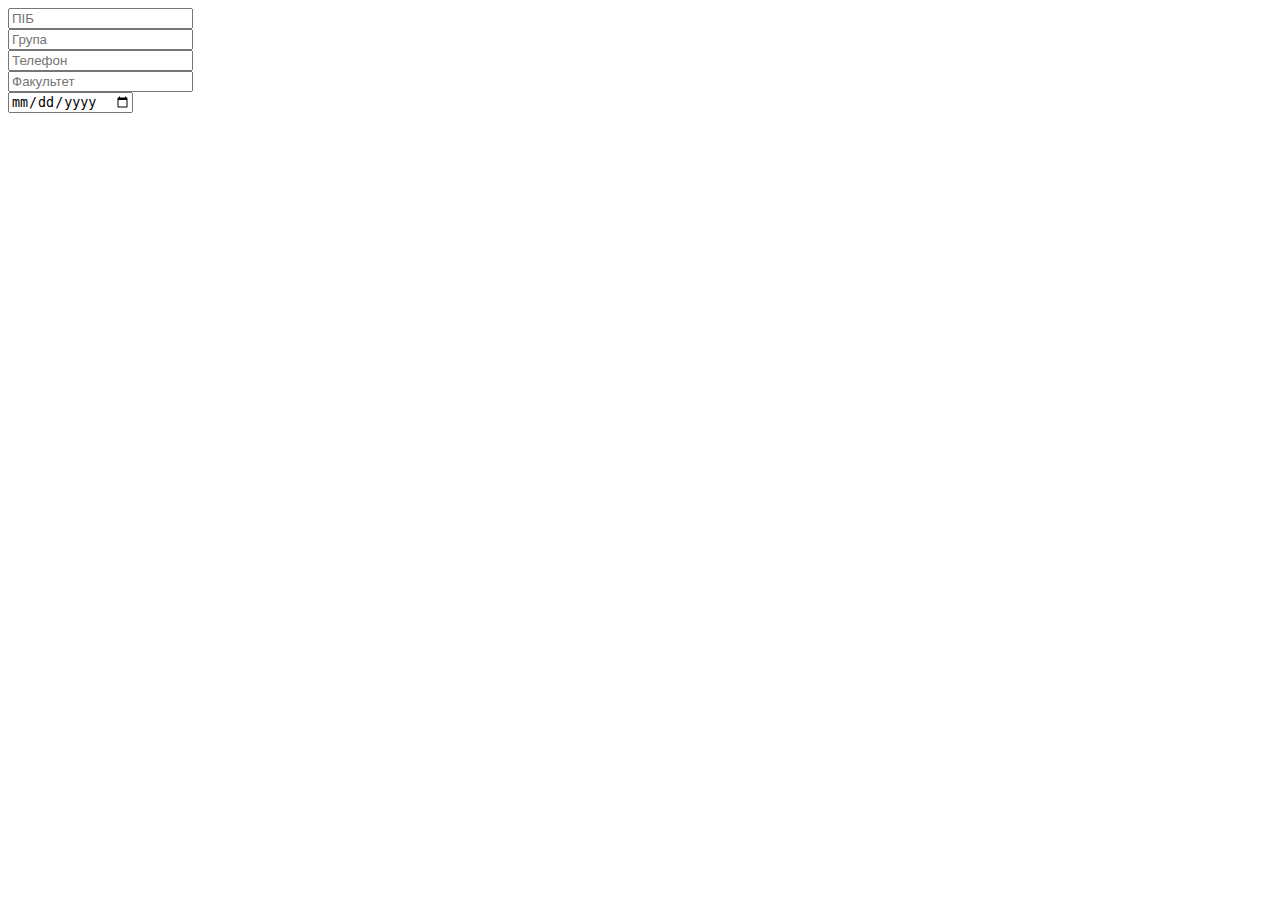
==== lab_5/index.html @ e395eb05 "add files for 5th lab, add form in html file (1 task)" ====
<!DOCTYPE html>
<html>
    <head>
        <meta charset="utf-8">
        <title>Фартушняк Анастасія ІП-04 Лаб 5 варіант: 62</title>
        <link rel="stylesheet" href="style.css">
        <script src = "script.js"></script>
    </head>
    <body>
        <form>
            <div id = "form">
                <input type="text" name="username" id="username" placeholder="ПІБ" required>
                <span></span>
            </div>
            <div id = "form">
                <input type="text" name="username" id="group" placeholder="Група" required>
                <span></span>
            </div>
            <div id = "form">
                <input type="number" name="username" id="phone_number" placeholder="Телефон" required>
                <span></span>
            </div>
            <div id = "form">
                <input type="text" name="username" id="fakultet" placeholder="Факультет" required>
                <span></span>
            </div>
            <div id = "form">
                <input type="date" name="username" id="date_of_birth" placeholder="Дата народження" required>
                <span></span>
            </div>
        </form>
    </body>
</html>
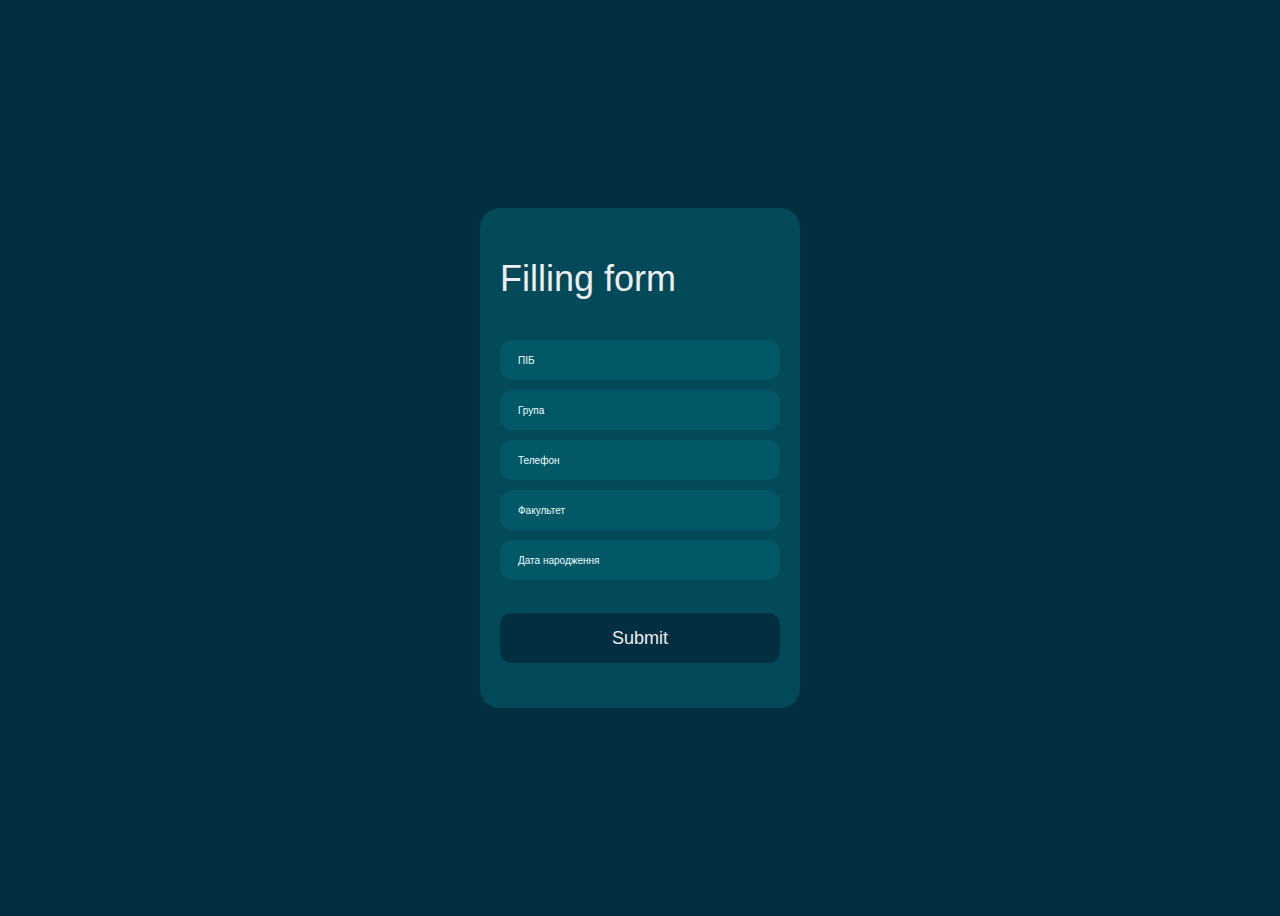
==== commit 1a55254e: "add styles and box files" ====
--- a/lab_5/index.html
+++ b/lab_5/index.html
@@ -7,27 +7,32 @@
         <script src = "script.js"></script>
     </head>
     <body>
-        <form>
-            <div id = "form">
-                <input type="text" name="username" id="username" placeholder="ПІБ" required>
-                <span></span>
+        <div class = "form">
+            <div class="title">Filling form</div>
+
+            <div id = "first_form_div">
+                <input type="text" name="username" class = "input " id="username" placeholder="ПІБ" required>
+                <div class="cut"></div>
             </div>
-            <div id = "form">
-                <input type="text" name="username" id="group" placeholder="Група" required>
-                <span></span>
+            <div id = "form_div">
+                <input type="text" name="group" class = "input" id="group" placeholder="Група" required>
+                <div class="cut"></div>
             </div>
-            <div id = "form">
-                <input type="number" name="username" id="phone_number" placeholder="Телефон" required>
-                <span></span>
+            <div id = "form_div">
+                <input type="number" name="phone_number" class = "input" id="phone_number" placeholder="Телефон" required>
+                <div class="cut"></div>
             </div>
-            <div id = "form">
-                <input type="text" name="username" id="fakultet" placeholder="Факультет" required>
-                <span></span>
+            <div id = "form_div">
+                <input type="text" name="fakultet" class = "input" id="fakultet" placeholder="Факультет" required>
+                <div class="cut"></div>
             </div>
-            <div id = "form">
-                <input type="date" name="username" id="date_of_birth" placeholder="Дата народження" required>
-                <span></span>
+            <div id = "form_div">
+                <input type="text" name="date_of_birth" class = "input" id="date_of_birth" placeholder="Дата народження" required>
+                <div class="cut"></div>
             </div>
-        </form>
+            <button type = "button" class = "btn" id = "btn">Submit</button>
+        </div>
+
+       
     </body>
 </html>--- a/lab_5/style.css
+++ b/lab_5/style.css
@@ -0,0 +1,103 @@
+body {
+    align-items: center;
+    background-color: #012E40;
+    display: flex;
+    justify-content: center;
+    height: 100vh;
+  }
+  
+  .title {
+    color: #eee;
+    font-family: sans-serif;
+    font-size: 36px;
+    
+    margin-top: 30px;
+  }
+ 
+.form {
+    background-color: #024959;
+    border-radius: 20px;
+    box-sizing: border-box;
+    height: 500px;
+    padding: 20px;
+    width: 320px;
+  }
+
+  #first_form_div {
+    height: 40px;
+    position: relative;
+    width: 100%;
+    margin-top: 40px;
+  }
+
+#form_div {
+    height: 40px;
+    position: relative;
+    width: 100%;
+    margin-top: 10px;
+  }
+
+  .input {
+    background-color: rgba(2, 103, 115, .5  );
+    border-radius: 12px;
+    border: 0;
+    box-sizing: border-box;
+    color: #eee;
+    font-size: 18px;
+    height: 100%;
+    outline: 0;
+    padding: 4px 20px 0;
+    width: 100%;
+  }
+
+
+input.input::placeholder {
+    color: azure;
+    font-size: x-small;
+    padding: 3px;
+}
+
+input.input {
+    color: azure;
+    font-size: x-small;
+    padding: 15px;
+}
+
+#table_squeres {
+    border-collapse: collapse;
+    position: fixed; top: 15%; 
+}
+
+td {
+    border: solid 1px azure;
+    color: azure;
+    padding: 3px;
+    text-align: center;
+    width: 20px;
+    height: 20px;
+}
+
+.btn {
+    background-color: #012E40;
+    border-radius: 12px;
+    border: 0;
+    box-sizing: border-box;
+    color: #eee;
+    cursor: pointer;
+    font-size: 18px;
+    height: 50px;
+    margin-top: 33px;
+    text-align: center;
+    width: 100%;
+}
+
+a {
+    text-decoration: none;
+    color: azure    ;
+}
+
+  
+
+
+
+
